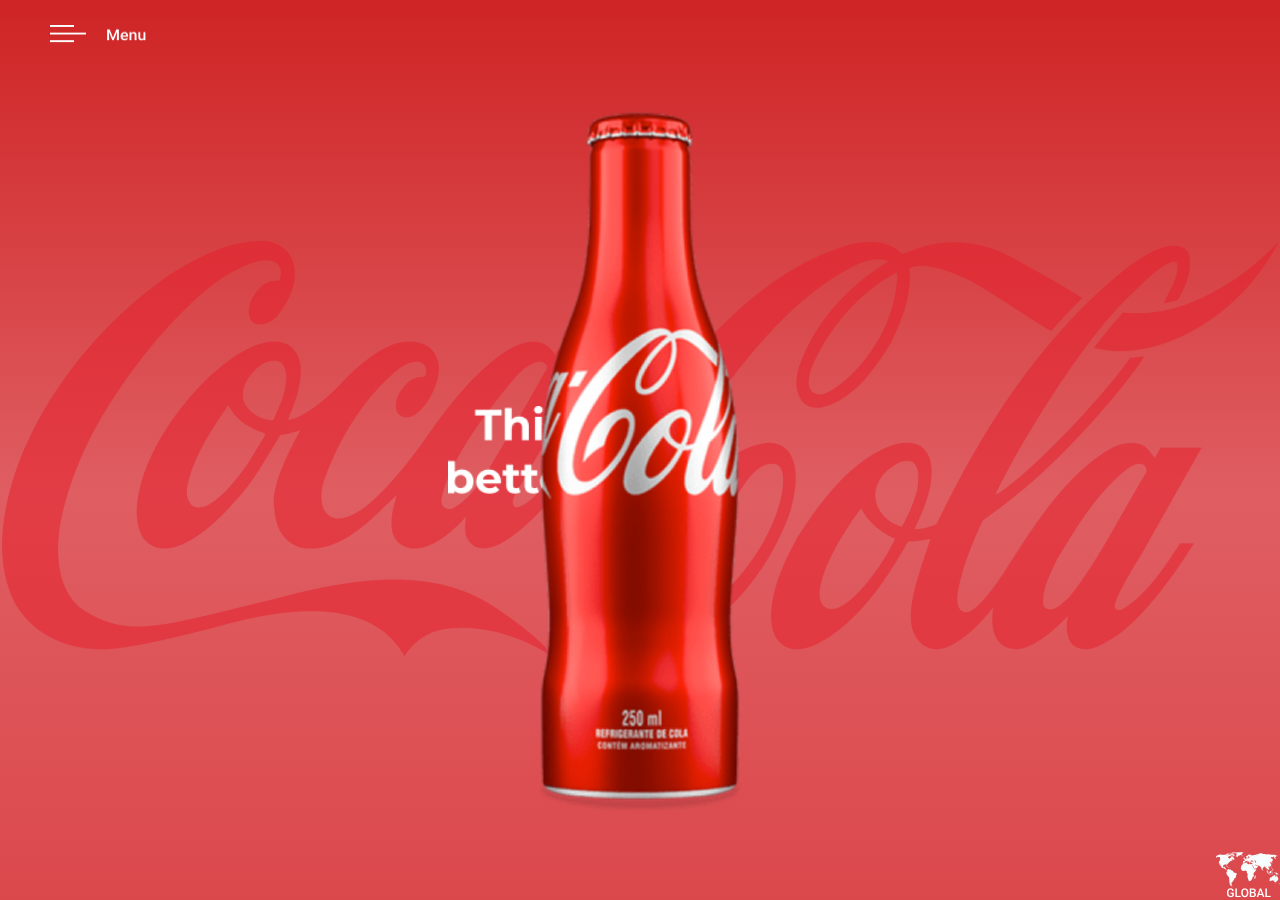
==== index.html @ 0087e464 "coca cola completo" ====
<!DOCTYPE html>
<html lang="pt-br">
<head>
    <meta charset="UTF-8">
    <meta http-equiv="X-UA-Compatible" content="IE=edge">
    <meta name="viewport" content="width=device-width, initial-scale=1.0">
    <link rel="stylesheet" href="style.css">
    <title>Coca Cola</title>
</head>
<body>
    <header class="header">
        <img class="menu" src="Menu (1).png">
    </header>
    <main class="main">
        <img class="coca" src="cocaa.png">
        <img class="texto" src="things.png">     
        <img class="garrafa" src="garrafa.png">     
    </main>
    <footer class="footer">
        <img src="map.png"> 
    </footer>
</body>
</html>
---- style.css ----
*{
    margin: 0;
    padding: 0;
    box-sizing: border-box;
}

body{
    display: flex;
    flex-direction: column;
    height: 100vh;
     background: linear-gradient(to bottom, #cf2425 0%,   #df5e62 55%, #db484c 100%);
}

.header{
    display: flex;
    width: 100%;
    height: 5vh;
}

.menu{
    height: 19px;
    width: 97px;
    margin-left: 50px;
    margin-top: 25px;
}

.main{
    display: flex;
    flex-grow: 1;
    align-content: center;
    align-items: center;
    justify-content: center;
    position: relative;

}


.coca{
    height: 636px;
    width: 1291px;
}

.garrafa{
    height: 755px;
    width: 201px;
    top: 50%;
    left: 50%;
    transform: translate(-50%, -50%);
    position: absolute;
}

.texto{
    height: 88px;
    width: 212 px;
    left: 35%;
    top: 50%;
    transform: translateY(-50%);
    position: absolute;
}

.footer{
    display: flex;
    width: 100%;
    height: 5vh;
    align-items: end;
    align-content: left;
    justify-content: flex-end;
}

.map{
    height: 48px;
    width: 64px;
    margin-right: 50px;
    margin-bottom: 25px;
}

@media (max-width: 768px) {
    header{
        padding-right: 100px;

}
.texto{
    transform: translateX(0);
    top: 75px;
    font-size: 1.5rem;
    width: 150px;
    text-align: center;
}

.garrafa{
    height: 80vh;
    width: 40vw; 
}
}
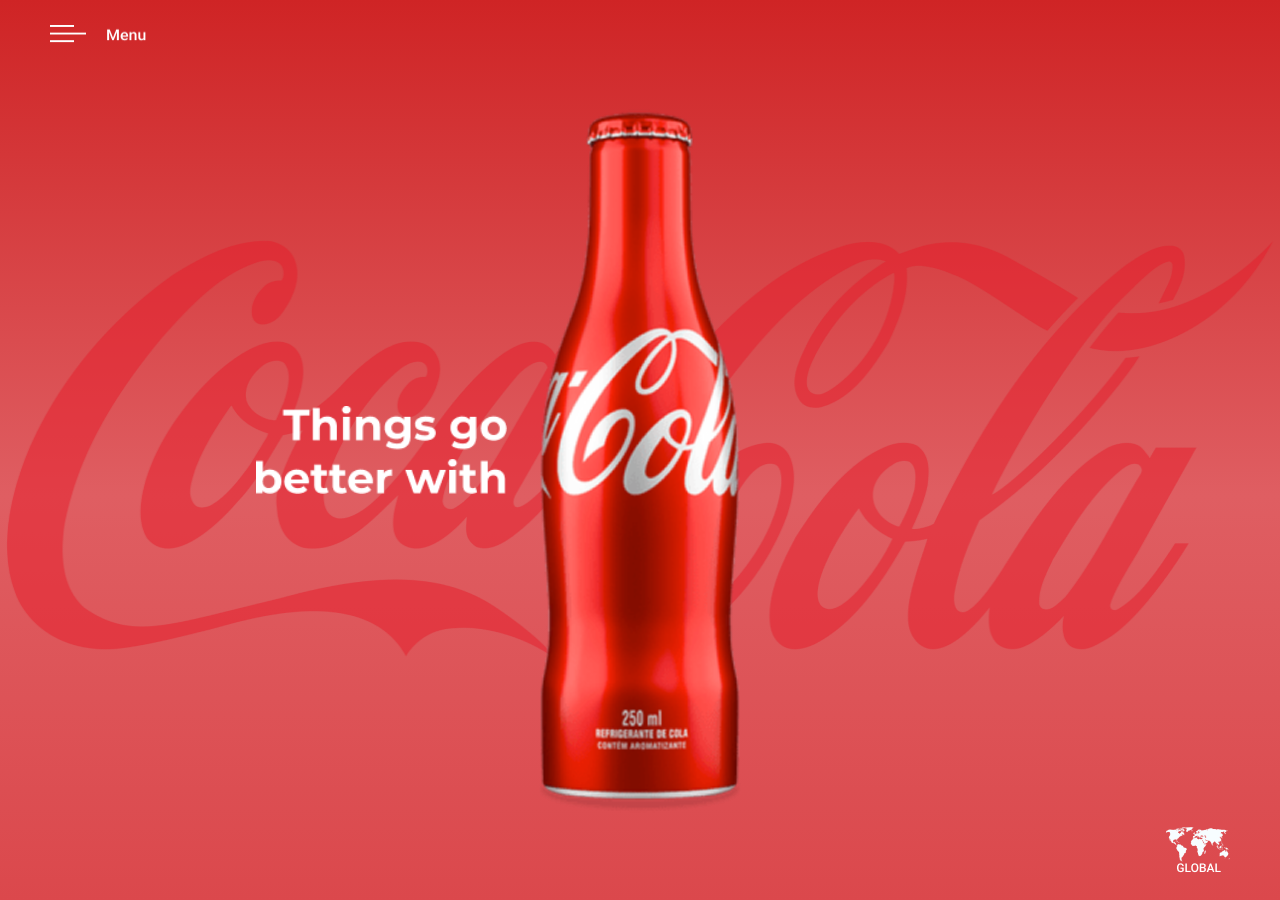
==== commit bc92e595: "customização mobile" ====
--- a/index.html
+++ b/index.html
@@ -17,7 +17,7 @@
         <img class="garrafa" src="garrafa.png">     
     </main>
     <footer class="footer">
-        <img src="map.png"> 
+        <img class="map" src="map.png"> 
     </footer>
 </body>
 </html>
--- a/style.css
+++ b/style.css
@@ -37,7 +37,7 @@
 
 .coca{
     height: 636px;
-    width: 1291px;
+    width: 100%;
 }
 
 .garrafa{
@@ -52,7 +52,7 @@
 .texto{
     height: 88px;
     width: 212 px;
-    left: 35%;
+    left: 20%;
     top: 50%;
     transform: translateY(-50%);
     position: absolute;
@@ -75,20 +75,28 @@
 }
 
 @media (max-width: 768px) {
-    header{
-        padding-right: 100px;
+    .menu{
+        margin-left: 30px;
 
 }
 .texto{
-    transform: translateX(0);
-    top: 75px;
-    font-size: 1.5rem;
-    width: 150px;
+    transform: translate(70px, 25px);
+    top: 10px;
+    width: 75px;
+    height: 45px;
     text-align: center;
+}
+.coca{
+    height: 150px;
 }
 
 .garrafa{
-    height: 80vh;
-    width: 40vw; 
+    height: 65vh;
+    width: 35vw; 
+}
+
+.map{
+    margin-right: 40px;
+    margin-bottom: 50px
 }
 }
